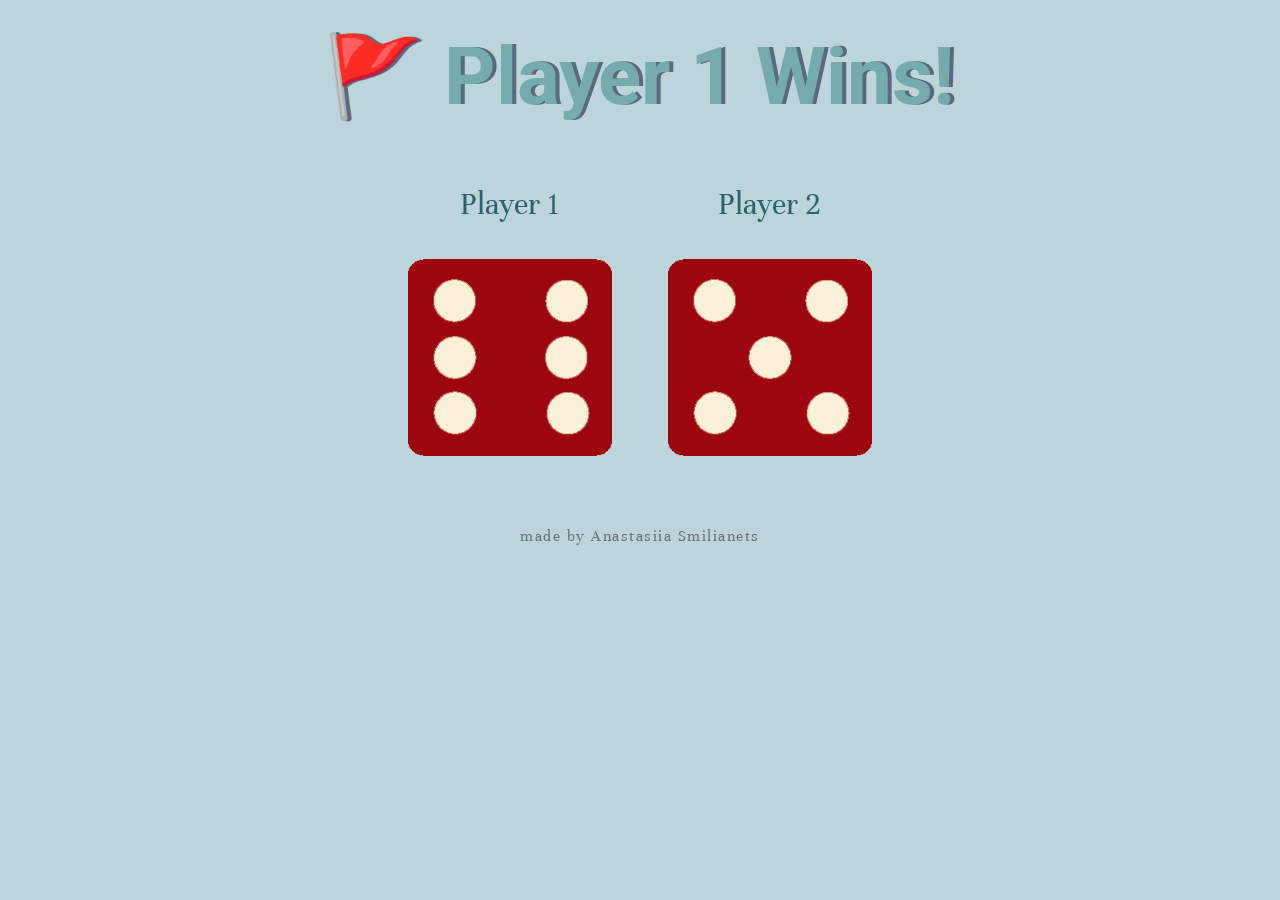
==== index.html @ 67494e8e "Rename dicee.html to index.html" ====
<!DOCTYPE html>
<html lang="en" dir="ltr">

<head>
  <meta charset="utf-8" />
  <title>Dicee</title>
  <link rel="stylesheet" href="styles.css" />
  <link href="https://fonts.googleapis.com/css2?family=Roboto&family=Unna:ital@1&display=swap" rel="stylesheet">
</head>

<body>
  <div class="container">
    <h1>Refresh Me</h1>

    <div class="dice">
      <p>Player 1</p>
      <img class="img1" src="images/dice6.png" />
    </div>

    <div class="dice">
      <p>Player 2</p>
      <img class="img2" src="images/dice6.png" />
    </div>
  </div>

  <footer> made by Anastasiia Smilianets </footer>
  <script src="index.js"></script>
</body>

</html>
---- styles.css ----
.container {
  width: 70%;
  margin: auto;
  text-align: center;
}

.dice {
  text-align: center;
  display: inline-block;

}

body {
  background-color: #BBD5DA;
}

h1 {
  margin: 30px;
  font-family: "Roboto", sans-serif;
  text-shadow:4px 0 #5a697d;
  font-size: 5rem;
  color: #76ABAE;
}

p {
  font-size: 2rem;
  color: #2c626e;
  font-family: "Unna", serif;
}

img {
  width: 80%;
}

footer {
  margin-top: 5%;
  color: #1311117c;
  text-align: center;
  font-family: "Unna", serif;
  letter-spacing: 1.5px;
}
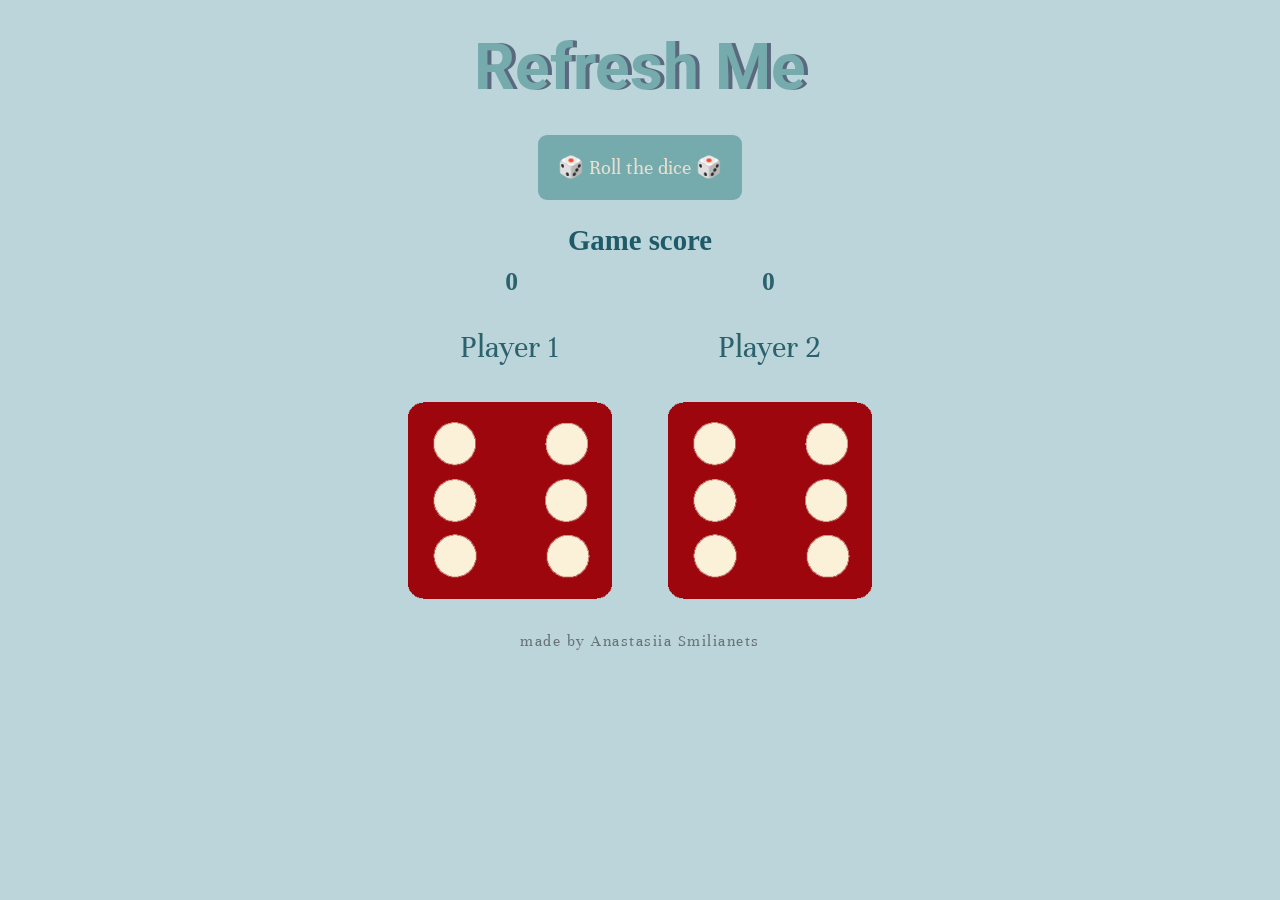
==== commit 3bfc786a: "Initial commit from local setup" ====
--- a/index.html
+++ b/index.html
@@ -3,7 +3,7 @@
 
 <head>
   <meta charset="utf-8" />
-  <title>Dicee</title>
+  <title>Dice game</title>
   <link rel="stylesheet" href="styles.css" />
   <link href="https://fonts.googleapis.com/css2?family=Roboto&family=Unna:ital@1&display=swap" rel="stylesheet">
 </head>
@@ -11,6 +11,14 @@
 <body>
   <div class="container">
     <h1>Refresh Me</h1>
+
+    <button id="roll-btn">🎲 Roll the dice 🎲</button>
+
+    <div class="score">
+      <h2>Game score</h2>
+      <p id="score1">0</p>
+      <p id="score2">0</p>
+    </div>
 
     <div class="dice">
       <p>Player 1</p>
@@ -27,4 +35,4 @@
   <script src="index.js"></script>
 </body>
 
-</html>
+</html>
--- a/styles.css
+++ b/styles.css
@@ -1,13 +1,7 @@
 .container {
-  width: 70%;
+  width: 85%;
   margin: auto;
   text-align: center;
-}
-
-.dice {
-  text-align: center;
-  display: inline-block;
-
 }
 
 body {
@@ -18,8 +12,13 @@
   margin: 30px;
   font-family: "Roboto", sans-serif;
   text-shadow:4px 0 #5a697d;
-  font-size: 5rem;
+  font-size: 4rem;
   color: #76ABAE;
+}
+
+.dice {
+  text-align: center;
+  display: inline-block;
 }
 
 p {
@@ -32,8 +31,44 @@
   width: 80%;
 }
 
+button {
+  display: block;
+  margin: auto;
+  padding: 20px 20px;
+  font-size: 1.3rem;
+  font-family: "Unna", serif;
+  color: #e7ded0;
+  background-color: #76ABAE;
+  border: none;
+  border-radius: 9px;
+  cursor: pointer;
+  transition: background-color 0.2s ease, transform 0.1s ease;
+}
+
+button:hover {
+  background-color: #5a898c;
+}
+
+button:active {
+  transform: scale(0.97);
+}
+
+.score h2 {
+  font-family: "Unna", serif;
+  color: #1f5a68;
+  font-size: 1.8rem;
+  margin-bottom: 10px;
+}
+
+.score p {
+  display: inline-block;
+  margin: 0px 120px;
+  font-size: 1.6rem;
+  font-weight: bold;
+}
+
 footer {
-  margin-top: 5%;
+  margin-top: 25px;
   color: #1311117c;
   text-align: center;
   font-family: "Unna", serif;
